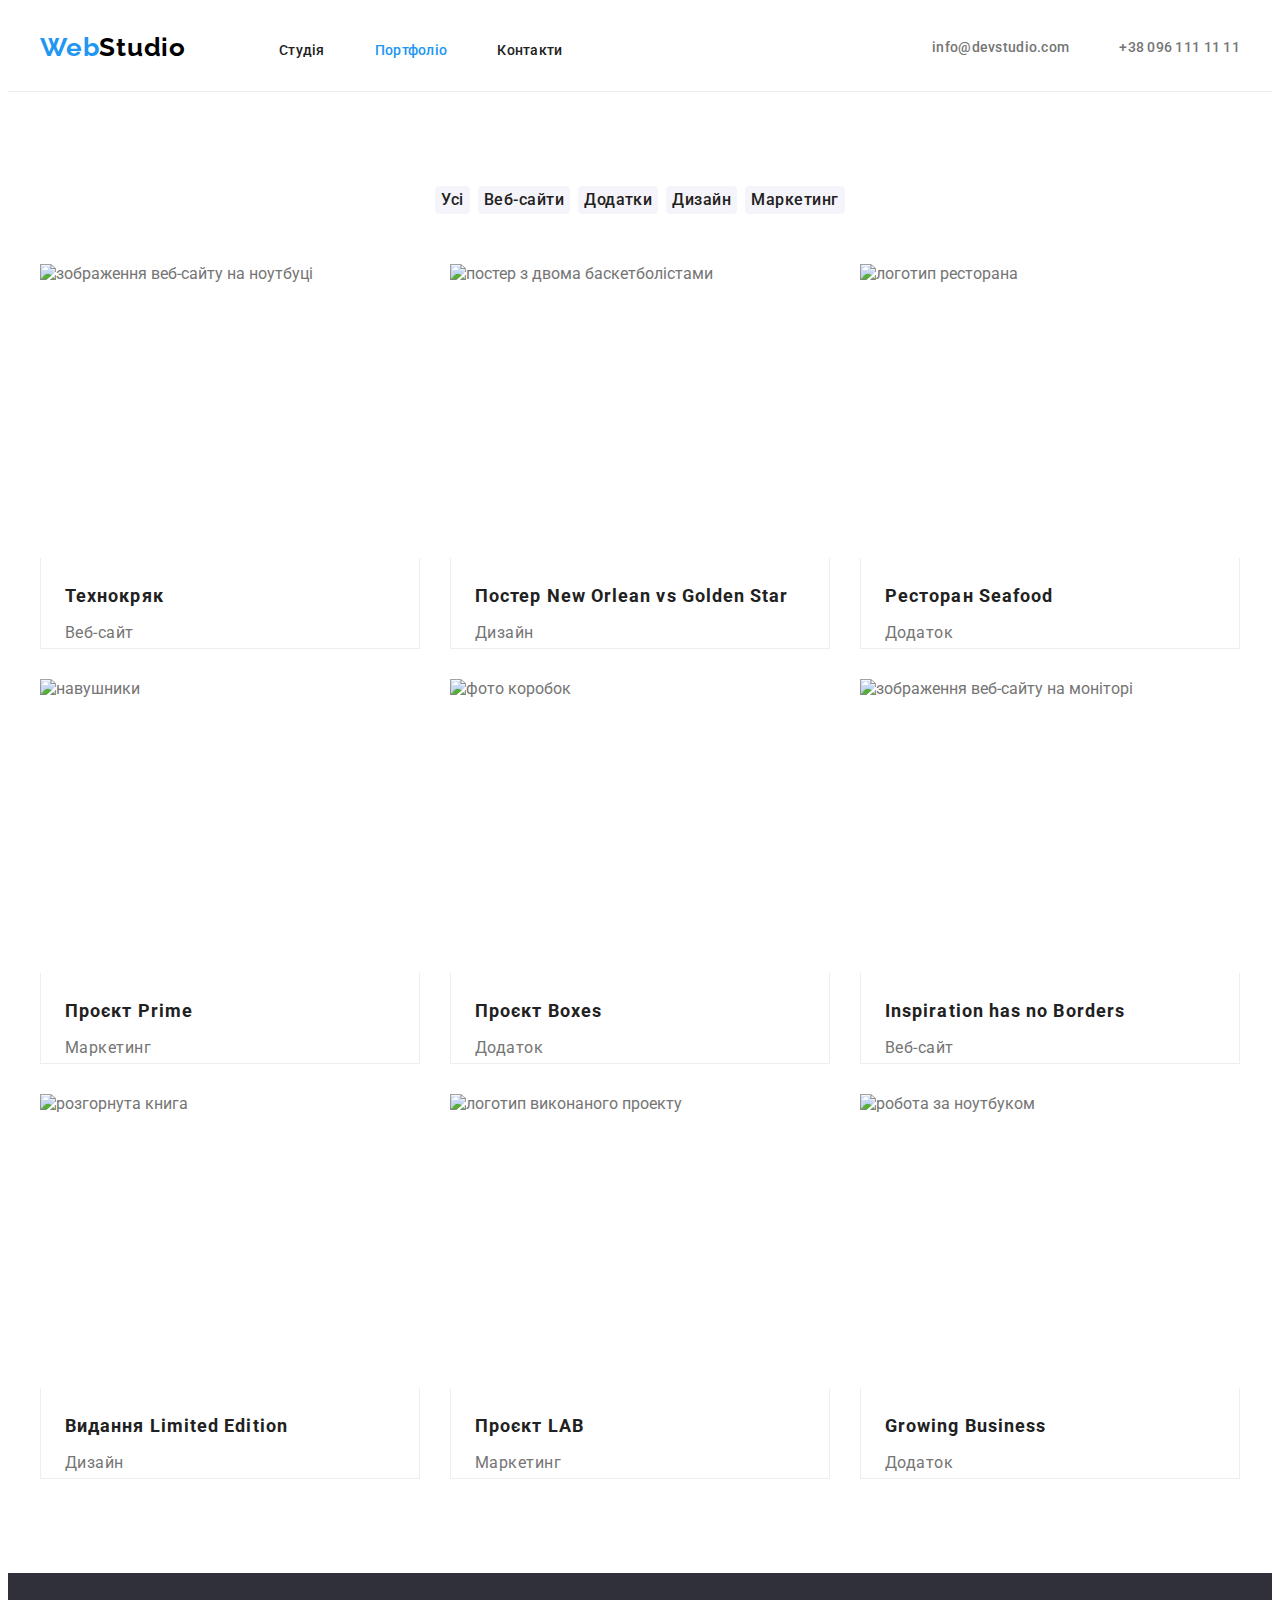
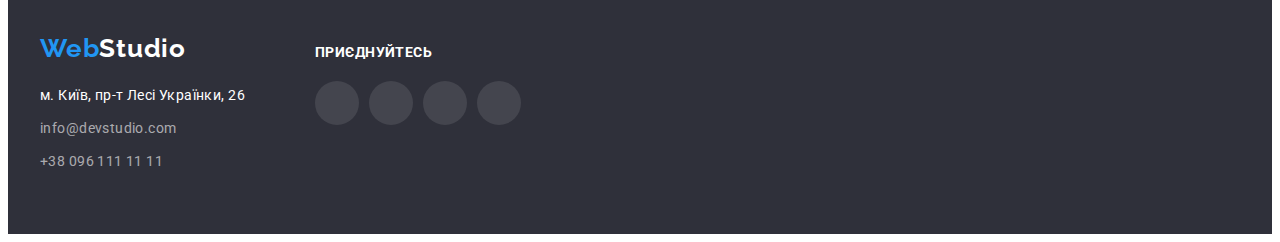
==== portfolio.html @ 7bbe0c86 "виправив помилки" ====
<!DOCTYPE html>
<html lang="uk">
  <head>
    <meta charset="UTF-8" />
    <meta http-equiv="X-UA-Compatible" content="IE=edge" />
    <meta name="viewport" content="width=device-width, initial-scale=1.0" />
    <title>Portfolio</title>
    <link rel="preconnect" href="https://fonts.googleapis.com" />
    <link rel="preconnect" href="https://fonts.gstatic.com" crossorigin />
    <link
      href="https://fonts.googleapis.com/css2?family=Raleway:wght@700&family=Roboto:wght@400;500;700;900&display=swap"
      rel="stylesheet"
    />
    <link
      rel="stylesheet"
      href="https://cdnjs.cloudflare.com/ajax/libs/modern-normalize/1.1.0/modern-normalize.min.css"
      integrity="sha512-wpPYUAdjBVSE4KJnH1VR1HeZfpl1ub8YT/NKx4PuQ5NmX2tKuGu6U/JRp5y+Y8XG2tV+wKQpNHVUX03MfMFn9Q=="
      crossorigin="anonymous"
      referrerpolicy="no-referrer"
    />
    <link rel="stylesheet" href="./css/style.css" />
  </head>
  <body>
    <header class="header">
      <div class="container main-header">
        <nav class="nav-header">
          <a class="logo link logo-header-geo" href="./index.html"
            >Web<span class="logo-part">Studio</span></a
          >
          <ul class="header-list">
            <li class="header-list-item">
              <a class="header-link link" href="./index.html">Студія</a>
            </li>
            <li class="header-list-item">
              <a class="header-link-blue link" href="./portfolio.html">Портфоліо</a>
            </li>
            <li class="header-list-item">
              <a class="header-link link" href="#">Контакти</a>
            </li>
          </ul>
        </nav>
        <ul class="contact-list">
          <li class="contact-list-item">
            <a class="header-mail link" href="mailto:info@devstudio.com"
              ><svg class="header-icon-envelope" width="16" height="12">
                <use href="./images/sprite-true.svg#icon-envelope"></use></svg
              >info@devstudio.com</a
            >
          </li>
          <li class="contact-list-item">
            <a class="header-tel link" href="tel:+380961111111"
              ><svg class="header-icon-phone" width="10" height="16">
                <use href="./images/sprite-true.svg#icon-smartphone"></use></svg
              >+38 096 111 11 11</a
            >
          </li>
        </ul>
      </div>
    </header>
    <main>
      <section class="cases section">
        <div class="container">
          <h1 class="visually-hidden">Кейси</h1>
          <ul class="cases cases-list">
            <li class="cases-list-item">
              <button class="cases-filters-button link" type="button">Усі</button>
            </li>
            <li class="cases-list-item">
              <button class="cases-filters-button link" type="button">Веб-сайти</button>
            </li>
            <li class="cases-list-item">
              <button class="cases-filters-button link" type="button">Додатки</button>
            </li>
            <li class="cases-list-item">
              <button class="cases-filters-button link" type="button">Дизайн</button>
            </li>
            <li class="cases-list-item">
              <button class="cases-filters-button link" type="button">Маркетинг</button>
            </li>
          </ul>
          <ul class="cases-list-cards">
            <li class="cases-cards-items">
              <img
                src="images/imgp1.jpg"
                alt="зображення веб-сайту на  ноутбуці"
                width="370"
                height="294"
              />

              <div class="for-border">
                <h2 class="cases-title">Технокряк</h2>
                <p class="cases-text">Веб-сайт</p>
              </div>
            </li>
            <li class="cases-cards-items">
              <img
                src="images/imgp2.jpg"
                alt="постер з двома баскетболістами"
                width="370"
                height="294"
              />
              <div class="for-border">
                <h2 class="cases-title">Постер New Orlean vs Golden Star</h2>
                <p class="cases-text">Дизайн</p>
              </div>
            </li>
            <li class="cases-cards-items">
              <img src="images/imgp3.jpg" alt="логотип ресторана" width="370" height="294" />
              <div class="for-border">
                <h2 class="cases-title">Ресторан Seafood</h2>
                <p class="cases-text">Додаток</p>
              </div>
            </li>
            <li class="cases-cards-items">
              <img src="images/imgp4.jpg" alt="навушники" width="370" height="294" />
              <div class="for-border">
                <h2 class="cases-title">Проєкт Prime</h2>
                <p class="cases-text">Маркетинг</p>
              </div>
            </li>
            <li class="cases-cards-items">
              <img src="images/imgp5.jpg" alt="фото коробок" width="370" height="294" />
              <div class="for-border">
                <h2 class="cases-title">Проєкт Boxes</h2>
                <p class="cases-text">Додаток</p>
              </div>
            </li>
            <li class="cases-cards-items">
              <img
                src="images/imgp6.jpg"
                alt="зображення веб-сайту на моніторі"
                width="370"
                height="294"
              />
              <div class="for-border">
                <h2 class="cases-title">Inspiration has no Borders</h2>
                <p class="cases-text">Веб-сайт</p>
              </div>
            </li>
            <li class="cases-cards-items">
              <img src="images/imgp7.jpg" alt="розгорнута книга" width="370" height="294" />
              <div class="for-border">
                <h2 class="cases-title">Видання Limited Edition</h2>
                <p class="cases-text">Дизайн</p>
              </div>
            </li>
            <li class="cases-cards-items">
              <img
                src="images/imgp8.jpg"
                alt="логотип виконаного проекту"
                width="370"
                height="294"
              />
              <div class="for-border">
                <h2 class="cases-title">Проєкт LAB</h2>
                <p class="cases-text">Маркетинг</p>
              </div>
            </li>
            <li class="cases-cards-items">
              <img src="images/imgp9.jpg" alt="робота за ноутбуком" width="370" height="294" />
              <div class="for-border">
                <h2 class="cases-title">Growing Business</h2>
                <p class="cases-text">Додаток</p>
              </div>
            </li>
          </ul>
        </div>
      </section>
    </main>
    <footer class="footer footer-padding">
      <div class="container footer-display">
        <div>
          <a class="logo link logo-footer-geo" href="./index.html"
            >Web<span class="logo-part-footer">Studio</span></a
          >

          <address class="adress">
            <ul class="footer-list">
              <li class="footer-item">
                <a
                  class="footer-adress link"
                  href="https://goo.gl/maps/JKkPeGNuptLKnsqJ8"
                  target="_blank"
                  rel="noopener noreferrer"
                  >м. Київ, пр-т Лесі Українки, 26</a
                >
              </li>
              <li class="footer-item">
                <a class="footer-mail link" href="mailto:info@devstudio.com">info@devstudio.com</a>
              </li>
              <li class="footer-item">
                <a class="footer-tel link" href="tel:+380961111111">+38 096 111 11 11</a>
              </li>
            </ul>
          </address>
        </div>
        <div class="footer-second-part">
          <h2 class="footer-join">Приєднуйтесь</h2>
          <ul class="footer-social-list">
            <li class="footer-social-list-item">
              <a class="footer-social-link" aria-label="instagram" href="#" target="_blank">
                <svg class="icon-social" width="20" height="20">
                  <use href="./images/sprite-true.svg#icon-instagram"></use>
                </svg>
              </a>
            </li>
            <li class="footer-social-list-item">
              <a class="footer-social-link" aria-label="twitter" href="#" target="_blank">
                <svg class="icon-social" width="20" height="20">
                  <use href="./images/sprite-true.svg#icon-twitter"></use>
                </svg>
              </a>
            </li>
            <li class="footer-social-list-item">
              <a class="footer-social-link" aria-label="facebook" href="#" target="_blank">
                <svg class="icon-social" width="20" height="20">
                  <use href="./images/sprite-true.svg#icon-facebook"></use>
                </svg>
              </a>
            </li>
            <li class="footer-social-list-item">
              <a class="footer-social-link" aria-label="linkedin" href="#" target="_blank">
                <svg class="icon-social-footer" width="20" height="20">
                  <use href="./images/sprite-true.svg#icon-linkedin-13"></use>
                </svg>
              </a>
            </li>
          </ul>
        </div>
      </div>
    </footer>
  </body>
</html>
---- css/style.css ----
:root {
  /*------TEXT-COLOR-----*/
  --main-text-color: #757575;
  --logo-blue-color: #2196f3;
  --logo-dark-color: #000000;
  --logo-white-color: #ffffff;
  --title-text-color: #212121;
  --white-text-color: #ffffff;
  --blue-text-color: #2196f3;

  /*------HVER-COLOR-----*/
  --hover-blue-color: #2196f3;

  /*------BG-COLOR-----*/
  --white-bg-color: #ffffff;
  --section-bg-color: #2f303a;
  --blue-bg-color: #2196f3;
  --bg-filters-btn: #f5f4fa;

  --main-font-family: 'Roboto', sans-serif;
}
body {
  font-family: var(--main-font-family);
  color: var(--main-text-color);
  background-color: var(--logo-white-color);
}
h1,
h2,
h3,
p,
ul {
  margin: 0;
  padding: 0;
}
ul {
  list-style: none;
}
img {
  display: block;
}
.section {
  padding-top: 94px;
  padding-bottom: 94px;
}
.container {
  max-width: 1200px;
  width: 100%;
  margin-right: auto;
  margin-left: auto;
  padding-right: 15px;
  padding-left: 15px;
}
.visually-hidden {
  position: absolute;
  white-space: nowrap;
  width: 1px;
  height: 1px;
  overflow: hidden;
  border: 0;
  padding: 0;
  clip: rect(0 0 0 0);
  clip-path: inset(50%);
  margin: 1px;
}

.link {
  text-decoration: none;
}
/*------HEADER AND LOGO-----*/
header {
 border-bottom: 1px solid #ececec; 
}
.main-header {
  display: flex;
  justify-content: center;

}
.nav-header {
  display: flex;
  justify-content: center;
}
.logo-header-geo {
  display: flex;
  margin-top: 24px;
  margin-bottom: 25px;
  justify-content: center;
}
.header-list {
  display: flex;
  margin-left: 93px;
  margin-top: 32px;
  margin-bottom: 32px;
  justify-content: center;
}
.header-list-item:not(:first-child) {
  margin-left: 50px;
}
.contact-list {
  display: flex;
  margin-left: auto;
  margin-top: 32px;
  margin-bottom: 32px;
  justify-content: center;
}
.contact-list-item:not(:first-child) {
  margin-left: 30px;
}
.logo {
  font-family: 'Raleway';
  font-weight: 700;
  font-size: 26px;
  line-height: 1.19;
  letter-spacing: 0.03em;
  color: var(--logo-blue-color);
}
.logo-part {
  font-family: 'Raleway';
  font-weight: 700;
  font-size: 26px;
  line-height: 1.19;
  letter-spacing: 0.03em;

  color: var(--logo-dark-color);
}
.logo-part-footer {
  font-family: 'Raleway';
  font-weight: 700;
  font-size: 26px;
  line-height: 1.19;
  letter-spacing: 0.03em;
  color: var(--logo-white-color);
}

.header-link {
  font-weight: 500;
  font-size: 14px;
  line-height: 1.14;
  letter-spacing: 0.02em;

  color: var(--title-text-color);
}
.header-link-blue {
  font-weight: 500;
  font-size: 14px;
  line-height: 1.14;
  letter-spacing: 0.02em;

  color: var(--blue-text-color);
}
.header-link-blue:hover {
  color: var(--hover-blue-color);
  background-color: #ffffff;
}
.header-link-blue:focus {
  color: var(--hover-blue-color);
  background-color: #ffffff;
}
.header-link:hover {
  color: var(--hover-blue-color);
  background-color: #ffffff;
}
.header-link:focus {
  color: var(--hover-blue-color);
  background-color: #ffffff;
}
.header-mail {
  display: flex;
  align-items: center;
  font-weight: 500;
  font-size: 14px;
  line-height: 1.14;
  letter-spacing: 0.02em;
  color: var(--main-text-color);
}

.header-tel {
  display: flex;
  align-items: center;
  font-weight: 500;
  font-size: 14px;
  line-height: 1.14;
  letter-spacing: 0.02em;

  color: var(--main-text-color);
}
.header-icon-envelope {
  fill: currentColor;
  margin-right: 10px;
}
.header-icon-phone {
  fill: currentColor;
  margin-right: 10px;
}
.header-mail:hover {
  color: var(--hover-blue-color);
  background-color: #ffffff;
}
.header-mail:focus {
  color: var(--hover-blue-color);
  background-color: #ffffff;
}
.header-tel:hover {
  color: var(--hover-blue-color);
  background-color: #ffffff;
}
.header-tel:focus {
  color: var(--hover-blue-color);
  background-color: #ffffff;
}

/*------HERO-----*/
.hero {
  max-width: 1600px;
  height: 600px;
  margin-left: auto;
  margin-right: auto;
  background-image: linear-gradient(to right, rgba(47, 48, 58, 0.4), rgba(47, 48, 58, 0.4)),
    url(../images/imgbghero.jpg);
  background-size: cover;
}
.hero-padding {
  padding: 200px 0;
}
.main-hero {
  width: 696px;
  text-align: center;
}

.hero {
  background-color: var(--section-bg-color);
}

.hero-title {
  margin-bottom: 30px;
  font-weight: 900;
  font-size: 44px;
  line-height: 1.36;
  letter-spacing: 0.06em;
  text-transform: uppercase;
  color: var(--white-text-color);
}
.hero-button {
  padding-top: 10px;
  padding-bottom: 10px;
  padding-left: 32px;
  padding-right: 32px;
  border-radius: 4px;
  border: 0px;

  font-family: var(--main-font-family);
  font-weight: 700;
  font-size: 16px;
  line-height: 1.88;
  cursor: pointer;

  letter-spacing: 0.06em;

  color: var(--white-text-color);
  background-color: var(--blue-bg-color);
}
.hero-button:hover,
:focus {
  color: #ffffff;
  background-color: #188ce8;
}
/*------BENEFITS-----*/
.benefits-list-icon {
  display: flex;
  justify-content: center;
  align-items: center;
  margin-bottom: 30px;
}
.benefits-list-icon-item {
  width: 270px;
  height: 120px;
  background: #f5f4fa;
  border-radius: 4px;
}
.benefits-list-icon-item:not(:first-child) {
  margin-left: 30px;
}
.benefits-icon {
  justify-content: center;
  align-items: center;
  margin: 25px 100px;
}
.benefits-list {
  display: flex;
  justify-content: center;
}
.benefits-list-item {
  width: 270px;
}
.benefits-list-item:not(:first-child) {
  margin-left: 30px;
}

.benefits-title {
  font-weight: 700;
  font-size: 14px;
  line-height: 1.14;
  letter-spacing: 0.03em;
  text-transform: uppercase;

  color: var(--title-text-color);
}
.benefits-text {
  padding-top: 10px;
  font-weight: 400;
  font-size: 14px;
  line-height: 1.71;
  letter-spacing: 0.03em;
}
/*------WORKS-----*/
.works {
  padding-bottom: 94px;
}
.works-title {
  display: flex;
  justify-content: center;
  margin-bottom: 50px;
  font-weight: 700;
  font-size: 36px;
  line-height: 1.17;
  letter-spacing: 0.03em;

  color: var(--title-text-color);
}
.works-list {
  display: flex;
  justify-content: center;
}
.works-list-item:not(:first-child) {
  margin-left: 30px;
}
/*------TEAM-----*/

.team {
  background-color: #f5f4fa;
}
.team-list {
  display: flex;
}
.team-list-item {
  background-color: white;
}
.team-list-item:not(:first-child) {
  margin-left: 30px;
}
.team-title-basic {
  display: flex;
  justify-content: center;
  margin-bottom: 50px;
  font-weight: 700;
  font-size: 36px;
  line-height: 1.17;
  letter-spacing: 0.03em;
  color: var(--title-text-color);
}

.team-title {
  display: flex;
  justify-content: center;
  margin-top: 30px;

  font-weight: 500;
  font-size: 16px;
  line-height: 1.18;
  letter-spacing: 0.03em;
  color: var(--title-text-color);
}
.team-text {
  display: flex;
  justify-content: center;
  margin-top: 10px;
  margin-bottom: 16px;

  font-weight: 400;
  font-size: 16px;
  line-height: 1.18;
  letter-spacing: 0.03em;
}
.team-social-list {
  display: flex;
  justify-content: center;
  margin-bottom: 30px;
}
.team-social-list-item:not(:first-child) {
  margin-left: 10px;
}
.team-social-link {
  height: 44px;
  width: 44px;
  display: flex;
  align-items: center;
  justify-content: center;
  border-radius: 50%;
  color: #afb1b8;
}
.team-social-link:hover,
.team-social-link:focus {
  background-color: #2196f3;
  color: #ffffff;
}
.icon-social {
  fill: currentColor;
}

/*------CUSTOMERS-----*/
.customers-list {
  display: flex;
  justify-content: center;
  margin-top: 50px;
  align-items: center;
}
.customers-title {
  font-weight: 700;
  font-size: 36px;
  line-height: 1.16;
  text-align: center;
  letter-spacing: 0.03em;

  color: var(--title-text-color);
}
.customers-link {
  display: flex;
  justify-content: center;
  justify-items: center;
  width: 170px;
  height: 92px;
  color: #afb1b8;
  border: 1px solid #afb1b8;
  border-radius: 4px;
}
.customers-link:hover,
.customers-link:focus {
  color: #2196f3;
  border-color: #2196f3;
}

.customers-list-item:not(first-child) {
  margin-left: 30px;
}
.customers-icon {
  margin: 16px 32px;
  fill: currentColor;
}
/*------FOOTER-----*/
.footer-join {
  font-weight: 700;
  font-size: 14px;
  line-height: 1.14;
  letter-spacing: 0.03em;
  text-transform: uppercase;

  color: #ffffff;
}

.footer {
  background-color: var(--section-bg-color);
}
.footer-padding {
  padding-top: 60px;
  padding-bottom: 60px;
}
.logo-footer-geo {
  display: flex;
  margin-bottom: 20px;
}
.footer-item:not(:last-child) {
  margin-bottom: 9px;
}
.footer-mail {
  font-style: normal;
  font-weight: 400;
  font-size: 14px;
  line-height: 1.71;
  color: rgba(255, 255, 255, 0.6);

  letter-spacing: 0.03em;
}
.footer-tel {
  font-style: normal;
  font-weight: 400;
  font-size: 14px;
  line-height: 1.71;
  /* or 171% */

  letter-spacing: 0.03em;

  color: rgba(255, 255, 255, 0.6);
}
.footer-adress {
  font-style: normal;
  font-weight: 400;
  font-size: 14px;
  line-height: 1.71;

  letter-spacing: 0.03em;

  color: var(--white-text-color);
}
.footer-display {
  display: flex;
  align-items: baseline;
}
.footer-join {
  width: 116px;
  height: 16px;
  font-style: normal;
  font-weight: 700;
  font-size: 14px;
  line-height: 1.14;
  letter-spacing: 0.03em;
  text-transform: uppercase;

  color: var(--white-text-color);
}
.footer-second-part {
  margin-left: 70px;
}
.footer-social-list {
  display: flex;
  justify-content: center;
  margin-top: 20px;
}
.footer-social-list-item:not(:first-child) {
  margin-left: 10px;
}
.footer-social-link {
  height: 44px;
  width: 44px;
  display: flex;
  align-items: center;
  justify-content: center;
  border-radius: 50%;
  color: #afb1b8;
  background-color: rgba(255, 255, 255, 0.1);
}
.footer-social-link:hover,
.footer-social-link:focus {
  background-color: #2196f3;
  color: #ffffff;
}
.icon-social-footer {
  fill: currentColor;
}

.footer-mail:hover {
  color: var(--hover-blue-color);
  background-color: var(--section-bg-color);
}
.footer-mail:focus {
  color: var(--hover-blue-color);
  background-color: var(--section-bg-color);
}
.footer-tel:hover {
  color: var(--hover-blue-color);
  background-color: var(--section-bg-color);
}
.footer-tel:focus {
  color: var(--hover-blue-color);
  background-color: var(--section-bg-color);
}
.footer-adress:hover {
  color: var(--hover-blue-color);
  background-color: var(--section-bg-color);
}
.footer-adress:focus {
  color: var(--hover-blue-color);
  background-color: var(--section-bg-color);
}

.footer {
  background-color: var(--section-bg-color);
}
/*------PORTFOLIO-----*/
/*------CASES-----*/

.cases-list {
  display: flex;
  justify-content: center;
  margin-bottom: 50px;
}
.cases-list-cards {
  display: flex;
  flex-wrap: wrap;
  gap: 30px;
}
.cases-cards-items {
  flex-basis: calc((100% - 2 * 30px) / 3);
}

.cases-list-item:not(:first-child) {
  margin-left: 8px;
}
.cases-cards-items:hover {
  box-shadow: 0px 1px 1px rgba(0, 0, 0, 0.12), 0px 4px 4px rgba(0, 0, 0, 0.06),
    1px 4px 6px rgba(0, 0, 0, 0.16);
}
.for-border {
  border-left: 1px solid #eeeeee;
  border-right: 1px solid #eeeeee;
  border-bottom: 1px solid #eeeeee;
}
.cases-filters-button {
  border: 0px;
  border-radius: 4px;
  font-family: var(--main-font-family);
  font-weight: 500;
  font-size: 16px;
  line-height: 1.62;
  letter-spacing: 0.03em;
  text-align: center;

  color: var(--title-text-color);
  background-color: var(--bg-filters-btn);
  cursor: pointer;
}
.cases-filters-button:hover,
:focus {
  color: var(--white-text-color);
  background-color: var(--hover-blue-color);
  box-shadow: 0px 3px 1px rgba(0, 0, 0, 0.1), 0px 1px 2px rgba(0, 0, 0, 0.08),
    0px 2px 2px rgba(0, 0, 0, 0.12);
}
.cases-title {
  padding-left: 24px;
  padding-top: 20px;
  font-weight: 700;
  font-size: 18px;
  line-height: 2;
  letter-spacing: 0.06em;
  color: var(--title-text-color);
}
.cases-text {
  padding-left: 24px;
  padding-top: 4px;
  font-weight: 400;
  font-size: 16px;
  line-height: 1.88;

  letter-spacing: 0.03em;
}
/*------TEST-----*/
.size {
  width: 270px;
  height: 120px;
  background: #f5f4fa;
  border-radius: 4px;
}

.size:not(:first-child) {
  margin-left: 30px;
}
.test-list {
  display: flex;
  justify-items: center;
  margin-bottom: 30px;
}
.test-icon {
  margin: 25px 100px;
}
/*--------------------------------------*/
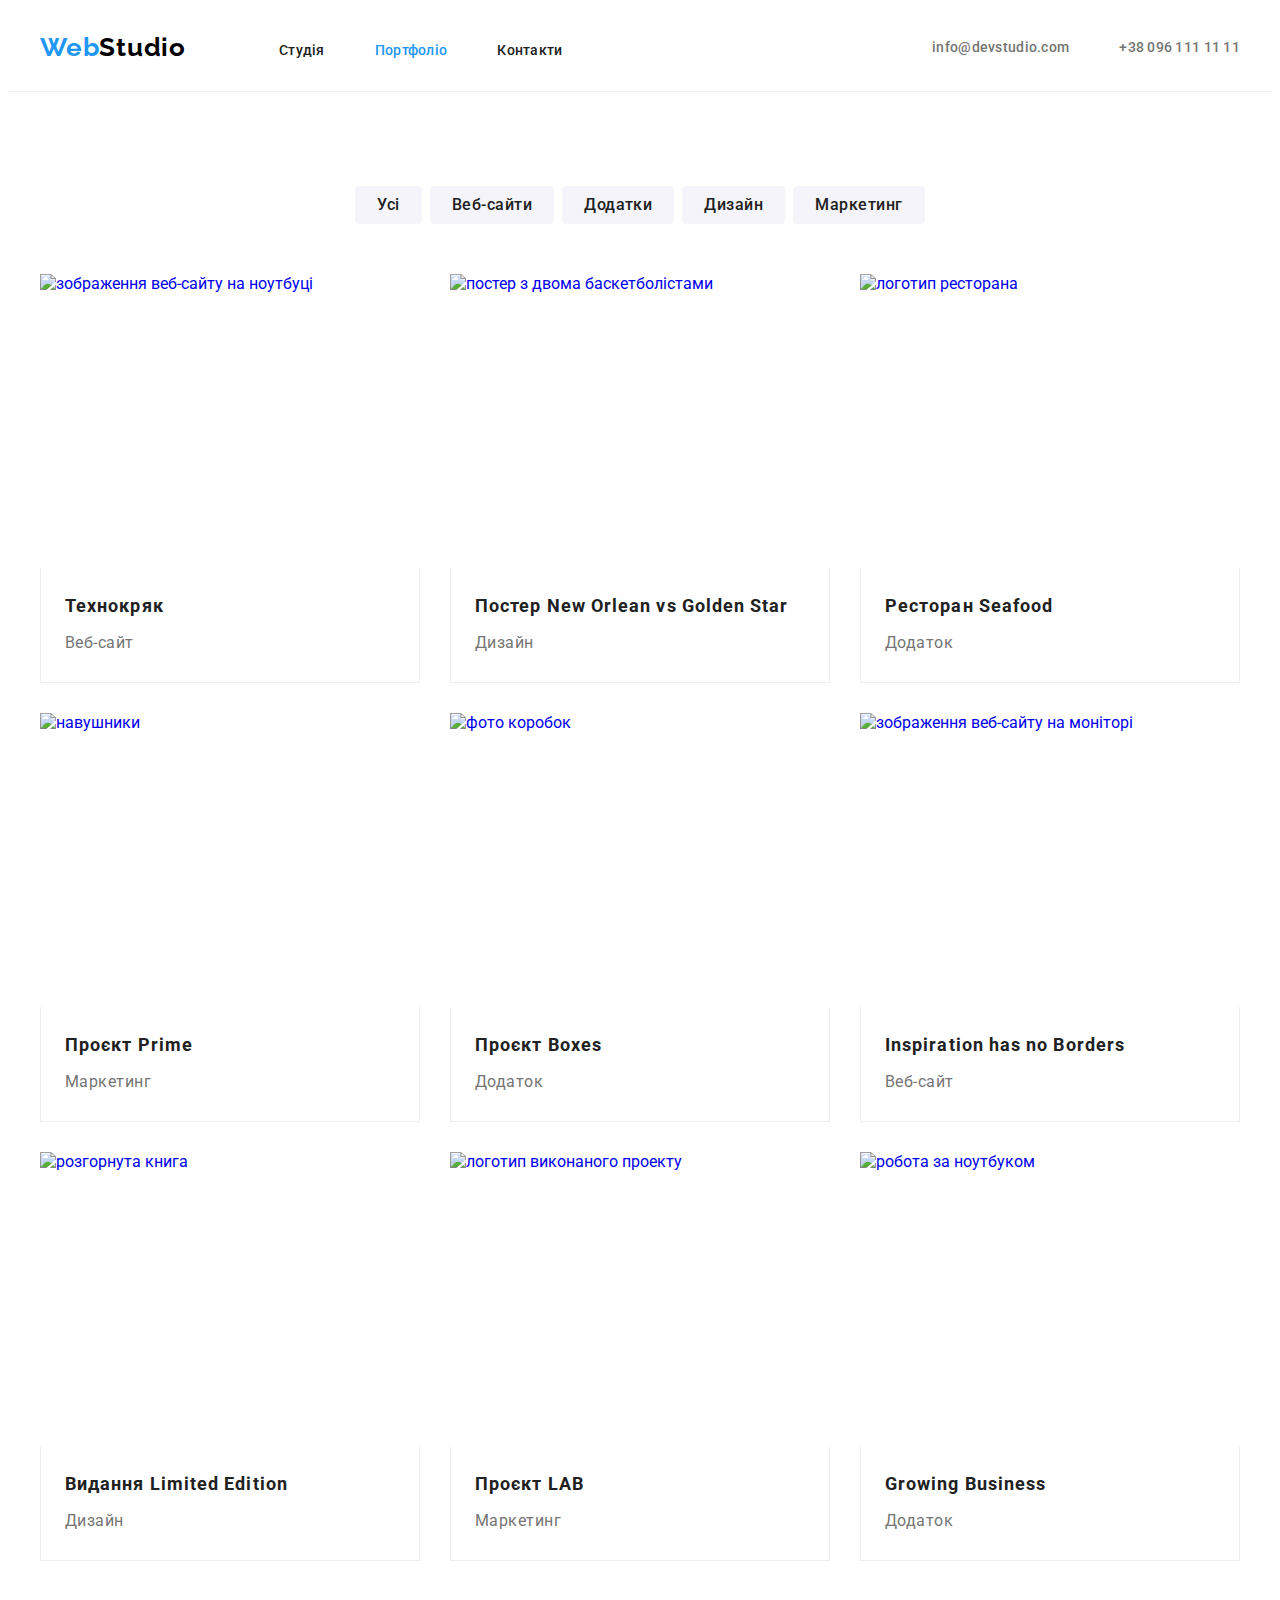
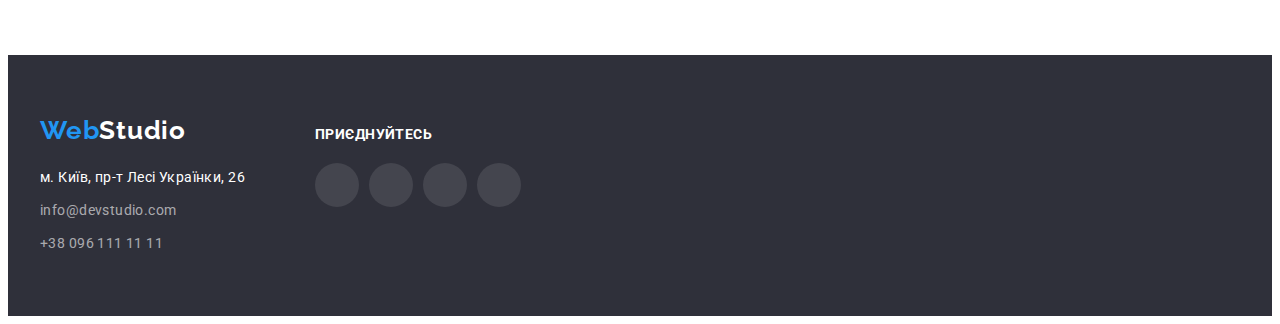
==== commit cb940f05: "виправив помилки" ====
--- a/portfolio.html
+++ b/portfolio.html
@@ -80,6 +80,7 @@
           </ul>
           <ul class="cases-list-cards">
             <li class="cases-cards-items">
+              <a class="cases-link" href="#">
               <img
                 src="images/imgp1.jpg"
                 alt="зображення веб-сайту на  ноутбуці"
@@ -91,8 +92,10 @@
                 <h2 class="cases-title">Технокряк</h2>
                 <p class="cases-text">Веб-сайт</p>
               </div>
-            </li>
-            <li class="cases-cards-items">
+              </a>
+            </li>
+            <li class="cases-cards-items">
+              <a class="cases-link" href="#">
               <img
                 src="images/imgp2.jpg"
                 alt="постер з двома баскетболістами"
@@ -103,29 +106,37 @@
                 <h2 class="cases-title">Постер New Orlean vs Golden Star</h2>
                 <p class="cases-text">Дизайн</p>
               </div>
-            </li>
-            <li class="cases-cards-items">
+              </a>
+            </li>
+            <li class="cases-cards-items">
+              <a class="cases-link" href="#">
               <img src="images/imgp3.jpg" alt="логотип ресторана" width="370" height="294" />
               <div class="for-border">
                 <h2 class="cases-title">Ресторан Seafood</h2>
                 <p class="cases-text">Додаток</p>
               </div>
-            </li>
-            <li class="cases-cards-items">
+              </a>
+            </li>
+            <li class="cases-cards-items">
+              <a class="cases-link" href="#">
               <img src="images/imgp4.jpg" alt="навушники" width="370" height="294" />
               <div class="for-border">
                 <h2 class="cases-title">Проєкт Prime</h2>
                 <p class="cases-text">Маркетинг</p>
               </div>
-            </li>
-            <li class="cases-cards-items">
+              </a>
+            </li>
+            <li class="cases-cards-items">
+              <a class="cases-link" href="#">
               <img src="images/imgp5.jpg" alt="фото коробок" width="370" height="294" />
               <div class="for-border">
                 <h2 class="cases-title">Проєкт Boxes</h2>
                 <p class="cases-text">Додаток</p>
               </div>
-            </li>
-            <li class="cases-cards-items">
+              </a>
+            </li>
+            <li class="cases-cards-items">
+              <a class="cases-link" href="#">
               <img
                 src="images/imgp6.jpg"
                 alt="зображення веб-сайту на моніторі"
@@ -136,15 +147,19 @@
                 <h2 class="cases-title">Inspiration has no Borders</h2>
                 <p class="cases-text">Веб-сайт</p>
               </div>
-            </li>
-            <li class="cases-cards-items">
+              </a>
+            </li>
+            <li class="cases-cards-items">
+              <a class="cases-link" href="#">
               <img src="images/imgp7.jpg" alt="розгорнута книга" width="370" height="294" />
               <div class="for-border">
                 <h2 class="cases-title">Видання Limited Edition</h2>
                 <p class="cases-text">Дизайн</p>
               </div>
-            </li>
-            <li class="cases-cards-items">
+              </a>
+            </li>
+            <li class="cases-cards-items">
+              <a class="cases-link" href="#">
               <img
                 src="images/imgp8.jpg"
                 alt="логотип виконаного проекту"
@@ -155,13 +170,16 @@
                 <h2 class="cases-title">Проєкт LAB</h2>
                 <p class="cases-text">Маркетинг</p>
               </div>
-            </li>
-            <li class="cases-cards-items">
+              </a>
+            </li>
+            <li class="cases-cards-items">
+              <a class="cases-link" href="#">
               <img src="images/imgp9.jpg" alt="робота за ноутбуком" width="370" height="294" />
               <div class="for-border">
                 <h2 class="cases-title">Growing Business</h2>
                 <p class="cases-text">Додаток</p>
               </div>
+              </a>
             </li>
           </ul>
         </div>
--- a/css/style.css
+++ b/css/style.css
@@ -576,6 +576,10 @@
 }
 /*------PORTFOLIO-----*/
 /*------CASES-----*/
+.cases-link {
+  text-decoration: none;
+  
+}
 
 .cases-list {
   display: flex;
@@ -594,7 +598,8 @@
 .cases-list-item:not(:first-child) {
   margin-left: 8px;
 }
-.cases-cards-items:hover {
+.cases-cards-items:hover,
+.cases-cards-items:focus {
   box-shadow: 0px 1px 1px rgba(0, 0, 0, 0.12), 0px 4px 4px rgba(0, 0, 0, 0.06),
     1px 4px 6px rgba(0, 0, 0, 0.16);
 }
@@ -606,12 +611,14 @@
 .cases-filters-button {
   border: 0px;
   border-radius: 4px;
+  padding: 6px 22px;
   font-family: var(--main-font-family);
   font-weight: 500;
   font-size: 16px;
   line-height: 1.62;
   letter-spacing: 0.03em;
   text-align: center;
+  
 
   color: var(--title-text-color);
   background-color: var(--bg-filters-btn);
@@ -636,10 +643,11 @@
 .cases-text {
   padding-left: 24px;
   padding-top: 4px;
+  padding-bottom: 24px;
   font-weight: 400;
   font-size: 16px;
   line-height: 1.88;
-
+color:var(--main-text-color);
   letter-spacing: 0.03em;
 }
 /*------TEST-----*/
